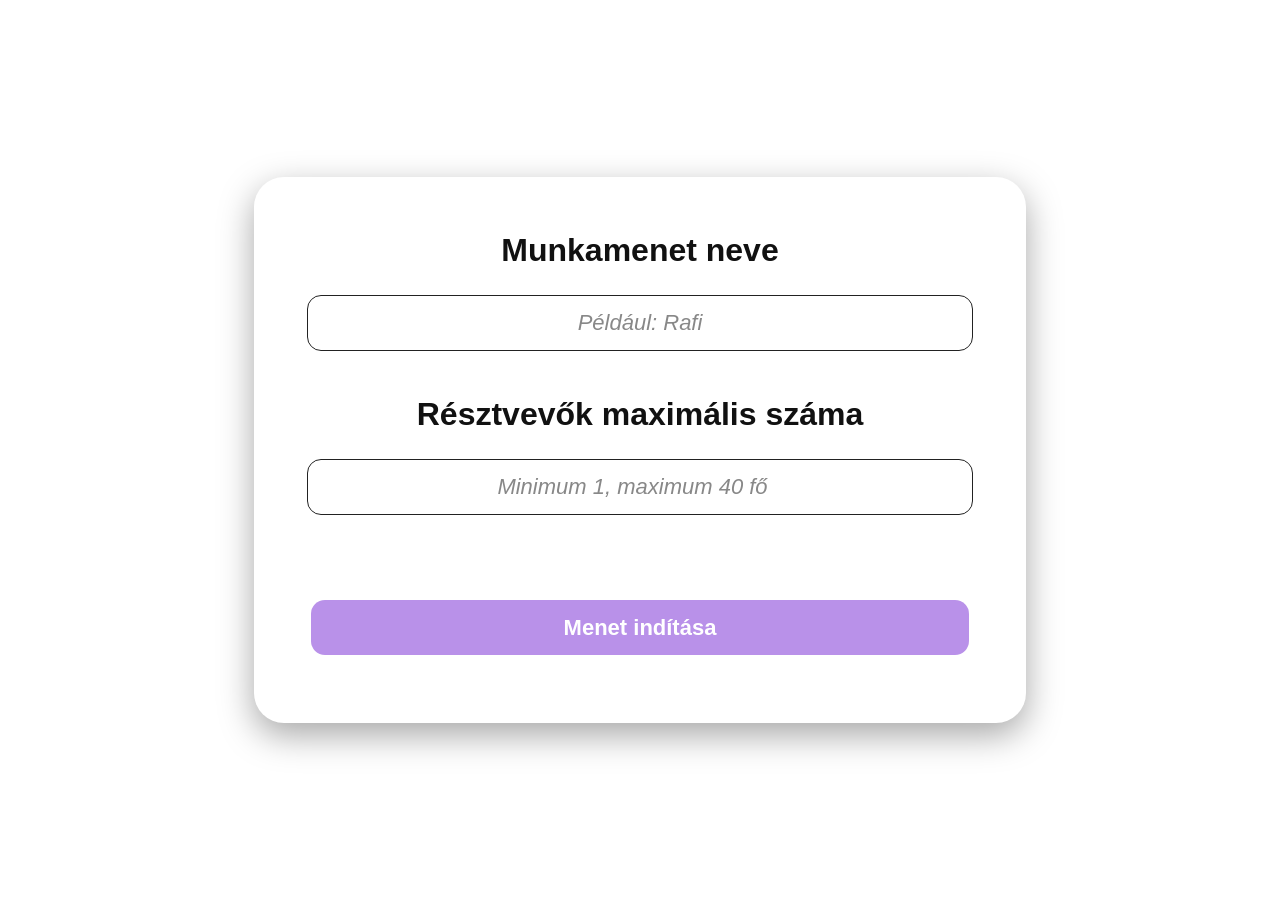
==== index.html @ e8003dd0 "Sprint 07: tanári kezdőképernyő UX/UI kialakítása" ====
<!DOCTYPE html>
<html lang="hu">
<head>
  <meta charset="UTF-8">
  <meta name="viewport" content="width=device-width, initial-scale=1.0">
  <title>Oktatási válaszgyűjtő</title>

  <link rel="stylesheet" href="./design.css">
</head>

<body>
  <main>

    <form id="session-form">

      <div class="field-group">
        <label for="session-name">
          Munkamenet neve
        </label>

        <input
          id="session-name"
          name="session-name"
          type="text"
          placeholder="Például: Rafi"
          required
        >
      </div>

      <div class="field-group">
        <label for="max-participants">
          Résztvevők maximális száma
        </label>

        <input
          id="max-participants"
          name="max-participants"
          type="number"
          min="1"
          max="40"
          step="1"
          placeholder="Minimum 1, maximum 40 fő"
          required
        >
      </div>

      <button id="submit-button" type="submit">
        Menet indítása
      </button>

    </form>

    <p id="status" role="status" aria-live="polite"></p>

    <!-- Sikeres munkamenet után megjelenő eredmény -->

    <section id="result" class="result" hidden>

      <h2>Munkamenet létrejött</h2>

      <p>
        <strong>Munkamenet neve:</strong>
        <strong id="result-name"></strong>
      </p>

      <p>
        <strong>Azonosító:</strong>
        <span id="result-id"></span>
      </p>

      <p>
        <strong>Maximális résztvevőszám:</strong>
        <span id="result-limit"></span> fő
      </p>

      <h3>Résztvevői hivatkozás</h3>

      <div class="link-container">
        <a
          id="form-link"
          href="#"
          target="_blank"
          rel="noopener noreferrer"
        >
          Form megnyitása
        </a>
      </div>

      <button
        type="button"
        id="copy-button"
        class="copy-button"
      >
        Hivatkozás másolása
      </button>

      <p id="copy-status" aria-live="polite"></p>

    </section>

  </main>

  <script>

    // ==========================================
    // 1. HTML ELEMEK
    // ==========================================

    const form = document.getElementById("session-form");

    const nameInput =
      document.getElementById("session-name");

    const limitInput =
      document.getElementById("max-participants");

    const status =
      document.getElementById("status");

    const submitButton =
      document.getElementById("submit-button");

    const resultSection =
      document.getElementById("result");

    const resultName =
      document.getElementById("result-name");

    const resultId =
      document.getElementById("result-id");

    const resultLimit =
      document.getElementById("result-limit");

    const formLink =
      document.getElementById("form-link");

    const copyButton =
      document.getElementById("copy-button");

    const copyStatus =
      document.getElementById("copy-status");


    // ==========================================
    // 2. POWER AUTOMATE KAPCSOLAT
    // ==========================================

    const FLOW_URL =
      "https://default003fcf5734804f89ac3a530d8d046c.be.environment.api.powerplatform.com:443/powerautomate/automations/direct/cu/31/workflows/4f070c0cbcef4f7c9cf60db3ca947fc5/triggers/manual/paths/invoke?api-version=1&sp=%2Ftriggers%2Fmanual%2Frun&sv=1.0&sig=H5y0K4xy46XtHGPM8gdGuGEFhuei-MVyaMBVpU_U4Zg";


    // ==========================================
    // 3. RÉSZTVEVŐI OLDAL URL-JE
    // ==========================================

    const FORM_URL =
      new URL("./form.html", window.location.href).href;

    let currentFormUrl = "";


    // ==========================================
    // 4. LÉTSZÁM ELLENŐRZÉSE
    // ==========================================

    function validateParticipantLimit() {

      const maxParticipants = limitInput.valueAsNumber;

      if (
        !Number.isInteger(maxParticipants) ||
        maxParticipants < 1 ||
        maxParticipants > 40
      ) {

        status.textContent =
          "A résztvevők száma 1 és 40 közötti egész szám lehet.";

        limitInput.focus();

        return null;
      }

      return maxParticipants;
    }


    // ==========================================
    // 5. MUNKAMENET LÉTREHOZÁSA
    // ==========================================

    form.addEventListener("submit", async (event) => {

      event.preventDefault();

      const sessionName = nameInput.value.trim();

      if (!sessionName) {

        status.textContent =
          "Kérlek, add meg a munkamenet nevét!";

        nameInput.focus();

        return;
      }


      // Létszám ellenőrzése

      const maxParticipants =
        validateParticipantLimit();

      if (maxParticipants === null) {
        return;
      }


      if (!FLOW_URL) {

        status.textContent =
          "A Power Automate adatkapcsolat még nincs beállítva.";

        return;
      }


      submitButton.disabled = true;

      resultSection.hidden = true;

      copyStatus.textContent = "";

      status.textContent =
        "Munkamenet létrehozása folyamatban...";


      try {

        const response = await fetch(FLOW_URL, {

          method: "POST",

          headers: {
            "Content-Type": "application/json"
          },

          body: JSON.stringify({

            sessionName: sessionName,

            maxParticipants: maxParticipants

          })

        });


        const result = await response.json();


        if (!response.ok) {

          throw new Error(
            `HTTP-hiba: ${response.status}`
          );

        }


        if (
          result.success !== true ||
          !result.sessionId
        ) {

          throw new Error(
            result.message ||
            "Nem érkezett vissza munkamenet-azonosító."
          );

        }


        // ======================================
        // 6. MUNKAMENET ADATAINAK MEGJELENÍTÉSE
        // ======================================

        resultName.textContent =
          result.sessionName || sessionName;

        resultId.textContent =
          result.sessionId;

        resultLimit.textContent =
          maxParticipants;


        // ======================================
        // 7. RÉSZTVEVŐI HIVATKOZÁS ELŐÁLLÍTÁSA
        // ======================================

        const url = new URL(FORM_URL);

        url.searchParams.set(
          "sessionId",
          result.sessionId
        );

        currentFormUrl = url.href;

        formLink.href = currentFormUrl;

        formLink.textContent = currentFormUrl;


        resultSection.hidden = false;

        status.textContent =
          "A munkamenet sikeresen létrejött!";


      } catch (error) {

        console.error(
          "Munkamenet létrehozási hiba:",
          error
        );

        status.textContent =
          "Nem sikerült befejezni a kérést. " +
          "Ellenőrizd a Power Automate futási előzményeit " +
          "és a böngésző konzolját.";

      } finally {

        submitButton.disabled = false;

      }

    });


    // ==========================================
    // 8. RÉSZTVEVŐI HIVATKOZÁS MÁSOLÁSA
    // ==========================================

    copyButton.addEventListener("click", async () => {

      if (!currentFormUrl) return;

      try {

        await navigator.clipboard.writeText(
          currentFormUrl
        );

        copyStatus.textContent =
          "A hivatkozás sikeresen másolva!";

      } catch (error) {

        copyStatus.textContent =
          "A másolás nem sikerült. " +
          "Jelöld ki és másold ki a hivatkozást.";

      }

    });

  </script>

</body>
</html>
---- design.css ----
/* ==========================================
   1. ALAPBEÁLLÍTÁSOK
========================================== */

* {
  box-sizing: border-box;
}

body {
  margin: 0;
  min-height: 100vh;
  min-height: 100svh;
  padding: 24px;

  display: flex;
  justify-content: center;
  align-items: center;

  font-family: Arial, sans-serif;
  color: #111;

  background-image: url("./background_main_screen.jpg");
  background-size: cover;
  background-position: center;
  background-repeat: no-repeat;
  background-attachment: fixed;
}


/* ==========================================
   2. KÖZPONTI FEHÉR PANEL
========================================== */

main {
  width: 100%;
  max-width: 772px;
  padding: 54px 53px 48px;

  background: #fff;
  border-radius: 30px;

  box-shadow: 0 12px 35px rgba(0, 0, 0, 0.35);
}


/* ==========================================
   3. ŰRLAP ÉS MEZŐK
========================================== */

form {
  display: grid;
  gap: 0;
}

.field-group {
  display: flex;
  flex-direction: column;
}

.field-group + .field-group {
  margin-top: 44px;
}

label {
  margin-bottom: 26px;

  text-align: center;
  font-size: 32px;
  line-height: 1.2;
  font-weight: 700;
}

input {
  width: 100%;
  height: 56px;
  padding: 10px 18px;

  border: 1px solid #222;
  border-radius: 14px;

  background: #fff;
  color: #222;

  font-family: inherit;
  font-size: 22px;
  text-align: center;
}

input::placeholder {
  color: #888;
  font-style: italic;
  opacity: 1;
}

input:focus {
  outline: 2px solid #b991e9;
  outline-offset: 3px;
}


/* ==========================================
   4. MENET INDÍTÁSA GOMB
========================================== */

#submit-button {
  width: calc(100% - 8px);
  min-height: 55px;
  margin: 85px auto 0;
  padding: 12px 20px;

  border: 0;
  border-radius: 14px;

  background: #b991e9;
  color: #fff;

  font-family: inherit;
  font-size: 22px;
  font-weight: 700;

  cursor: pointer;
  transition: background 0.2s, transform 0.2s;
}

#submit-button:hover:not(:disabled) {
  background: #a77cdd;
}

#submit-button:active:not(:disabled) {
  transform: scale(0.99);
}

button:disabled {
  opacity: 0.5;
  cursor: not-allowed;
}


/* ==========================================
   5. ÁLLAPOTÜZENET
========================================== */

#status {
  margin: 20px 0 0;
  line-height: 1.5;
  text-align: center;
}


/* ==========================================
   6. LÉTREHOZOTT MUNKAMENET ADATAI
========================================== */

.result {
  margin-top: 28px;
  padding: 24px;

  background: #f7f2fc;
  border-radius: 14px;
  border: 1px solid #e3d5f5;

  overflow-wrap: anywhere;
}

.result[hidden] {
  display: none;
}

.result h2 {
  margin-top: 0;
  text-align: center;
}

.link-container {
  margin-top: 16px;
  overflow-wrap: anywhere;
  padding: 12px;

  background: white;
  border: 1px solid #ddd;
  border-radius: 8px;
}

.link-container a {
  color: #7850a9;
}

.copy-button {
  width: 100%;
  margin-top: 12px;
  padding: 13px 18px;

  border: 0;
  border-radius: 10px;

  background: #8f68c1;
  color: white;
  font-size: 16px;
  cursor: pointer;
}

#copy-status {
  line-height: 1.5;
}


/* ==========================================
   7. MOBIL MEGJELENÉS
========================================== */

@media (max-width: 700px) {

  body {
    padding: 18px;
    background-attachment: scroll;
  }

  main {
    padding: 38px 26px;
    border-radius: 22px;
  }

  label {
    font-size: 24px;
    margin-bottom: 18px;
  }

  input {
    height: 54px;
    font-size: 18px;
  }

  .field-group + .field-group {
    margin-top: 34px;
  }

  #submit-button {
    margin-top: 55px;
    font-size: 19px;
  }
}


/* ==========================================
   8. KISEBB MOBIL KÉPERNYŐK
========================================== */

@media (max-width: 400px) {

  main {
    padding: 30px 20px;
  }

  label {
    font-size: 21px;
  }

  #submit-button {
    margin-top: 42px;
  }
}
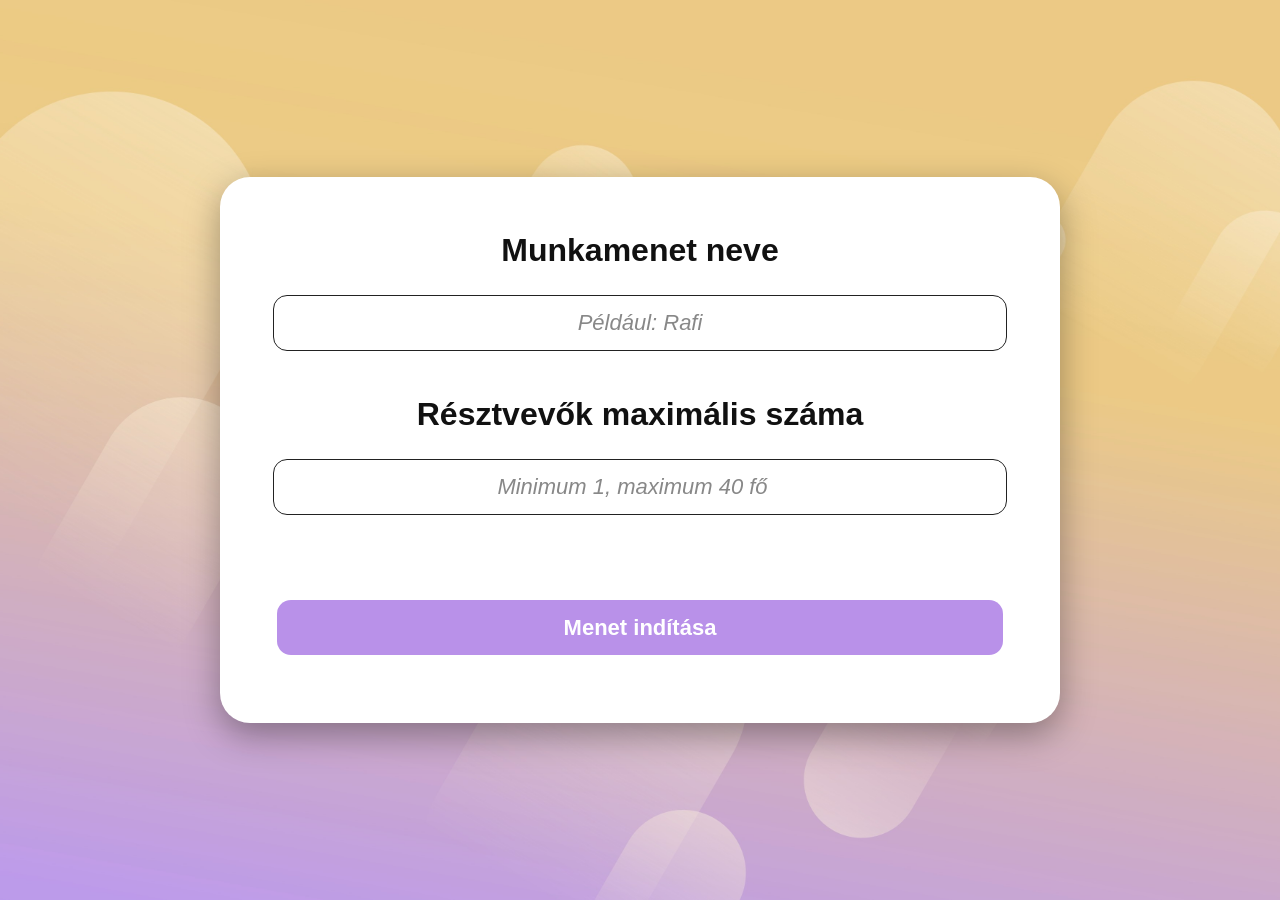
==== commit f6631dd2: "feat: oktatoi munkamenet-kepernyo kialakitasa" ====
--- a/index.html
+++ b/index.html
@@ -5,12 +5,13 @@
   <meta charset="UTF-8">
   <meta name="viewport" content="width=device-width, initial-scale=1.0">
   <title>Oktatási válaszgyűjtő</title>
-
   <link rel="stylesheet" href="./design.css">
 </head>
 
 <body>
   <main>
+
+    <!-- MUNKAMENET LÉTREHOZÁSA -->
 
     <form id="session-form">
 
@@ -51,63 +52,88 @@
 
     </form>
 
+
+    <!-- ÁLLAPOTÜZENET -->
+
     <p id="status" role="status" aria-live="polite"></p>
 
-    <!-- Sikeres munkamenet után megjelenő eredmény -->
+
+    <!-- SIKERES MUNKAMENET UTÁNI KÉPERNYŐ -->
 
     <section id="result" class="result" hidden>
 
-      <h2>Munkamenet létrejött</h2>
-
-      <p>
-        <strong>Munkamenet neve:</strong>
-        <strong id="result-name"></strong>
-      </p>
-
-      <p>
-        <strong>Azonosító:</strong>
-        <span id="result-id"></span>
-      </p>
-
-      <p>
-        <strong>Maximális résztvevőszám:</strong>
-        <span id="result-limit"></span> fő
-      </p>
-
-      <h3>Résztvevői hivatkozás</h3>
-
-      <div class="link-container">
-        <a
-          id="form-link"
-          href="#"
-          target="_blank"
-          rel="noopener noreferrer"
-        >
-          Form megnyitása
-        </a>
+      <h2>Olvassátok be az alábbi QR kódot!</h2>
+
+      <div class="session-dashboard">
+
+        <!-- QR-KÓD HELYE -->
+
+        <div class="qr-placeholder">
+          <span>QR-kód helye</span>
+        </div>
+
+
+        <!-- MUNKAMENET ADATAI -->
+
+        <div class="session-info">
+
+          <h3 id="result-name"></h3>
+
+          <!-- RÉSZTVEVŐI LÉTSZÁM -->
+
+          <div class="participant-stats">
+
+            <div class="stat-box">
+              <strong id="joined-count">0</strong>
+              <span>csatlakozott résztvevő</span>
+            </div>
+
+            <div class="stat-box">
+              <strong id="remaining-count">0</strong>
+              <span>hátralévő hely</span>
+            </div>
+
+          </div>
+
+
+          <!-- MUNKATERÜLET GOMB -->
+
+          <button
+            type="button"
+            id="workspace-button"
+            class="workspace-button"
+          >
+            Belépés a munkaterületre
+          </button>
+
+
+          <!-- RÉSZTVEVŐI OLDAL MEGNYITÁSA -->
+
+          <button
+            type="button"
+            id="form-open-button"
+            class="form-open-button"
+          >
+            Résztvevői oldal megnyitása
+          </button>
+
+        </div>
+
       </div>
 
-      <button
-        type="button"
-        id="copy-button"
-        class="copy-button"
-      >
-        Hivatkozás másolása
-      </button>
-
-      <p id="copy-status" aria-live="polite"></p>
-
     </section>
 
   </main>
 
+
   <script>
 
     // ==========================================
     // 1. HTML ELEMEK
     // ==========================================
 
-    const form = document.getElementById("session-form");
+    const form =
+      document.getElementById("session-form");
 
     const nameInput =
       document.getElementById("session-name");
@@ -127,20 +153,17 @@
     const resultName =
       document.getElementById("result-name");
 
-    const resultId =
-      document.getElementById("result-id");
-
-    const resultLimit =
-      document.getElementById("result-limit");
-
-    const formLink =
-      document.getElementById("form-link");
-
-    const copyButton =
-      document.getElementById("copy-button");
-
-    const copyStatus =
-      document.getElementById("copy-status");
+    const joinedCount =
+      document.getElementById("joined-count");
+
+    const remainingCount =
+      document.getElementById("remaining-count");
+
+    const workspaceButton =
+      document.getElementById("workspace-button");
+
+    const formOpenButton =
+      document.getElementById("form-open-button");
 
 
     // ==========================================
@@ -231,7 +254,7 @@
 
       resultSection.hidden = true;
 
-      copyStatus.textContent = "";
+      currentFormUrl = "";
 
       status.textContent =
         "Munkamenet létrehozása folyamatban...";
@@ -290,10 +313,12 @@
         resultName.textContent =
           result.sessionName || sessionName;
 
-        resultId.textContent =
-          result.sessionId;
-
-        resultLimit.textContent =
+
+        // Kezdeti létszámadatok
+
+        joinedCount.textContent = "0";
+
+        remainingCount.textContent =
           maxParticipants;
 
 
@@ -310,16 +335,15 @@
 
         currentFormUrl = url.href;
 
-        formLink.href = currentFormUrl;
-
-        formLink.textContent = currentFormUrl;
-
+
+        // ======================================
+        // 8. EREDMÉNYKÉPERNYŐ MEGJELENÍTÉSE
+        // ======================================
 
         resultSection.hidden = false;
 
         status.textContent =
           "A munkamenet sikeresen létrejött!";
-
 
       } catch (error) {
 
@@ -343,29 +367,32 @@
 
 
     // ==========================================
-    // 8. RÉSZTVEVŐI HIVATKOZÁS MÁSOLÁSA
-    // ==========================================
-
-    copyButton.addEventListener("click", async () => {
-
-      if (!currentFormUrl) return;
-
-      try {
-
-        await navigator.clipboard.writeText(
-          currentFormUrl
-        );
-
-        copyStatus.textContent =
-          "A hivatkozás sikeresen másolva!";
-
-      } catch (error) {
-
-        copyStatus.textContent =
-          "A másolás nem sikerült. " +
-          "Jelöld ki és másold ki a hivatkozást.";
-
-      }
+    // 9. RÉSZTVEVŐI OLDAL MEGNYITÁSA
+    // ==========================================
+
+    formOpenButton.addEventListener("click", () => {
+
+      if (!currentFormUrl) {
+        return;
+      }
+
+      window.open(
+        currentFormUrl,
+        "_blank",
+        "noopener,noreferrer"
+      );
+
+    });
+
+
+    // ==========================================
+    // 10. MUNKATERÜLET MEGNYITÁSA
+    // ==========================================
+
+    workspaceButton.addEventListener("click", () => {
+
+      status.textContent =
+        "A munkaterület megnyitása a következő fejlesztési lépésben lesz elérhető.";
 
     });
 
--- a/design.css
+++ b/design.css
@@ -29,12 +29,12 @@
 
 
 /* ==========================================
-   2. KÖZPONTI FEHÉR PANEL
+   2. KÖZPONTI PANEL
 ========================================== */
 
 main {
   width: 100%;
-  max-width: 772px;
+  max-width: 840px;
   padding: 54px 53px 48px;
 
   background: #fff;
@@ -45,7 +45,7 @@
 
 
 /* ==========================================
-   3. ŰRLAP ÉS MEZŐK
+   3. MUNKAMENET LÉTREHOZÓ ŰRLAP
 ========================================== */
 
 form {
@@ -149,16 +149,28 @@
 
 
 /* ==========================================
-   6. LÉTREHOZOTT MUNKAMENET ADATAI
-========================================== */
+   6. EREDMÉNYKÉPERNYŐ
+========================================== */
+
+/* Az eredeti űrlap eltüntetése,
+   amikor a munkamenet már létrejött */
+
+main:has(#result:not([hidden])) #session-form {
+  display: none;
+}
+
+main:has(#result:not([hidden])) #status {
+  display: none;
+}
 
 .result {
-  margin-top: 28px;
-  padding: 24px;
-
-  background: #f7f2fc;
-  border-radius: 14px;
-  border: 1px solid #e3d5f5;
+  width: 100%;
+  margin: 0;
+  padding: 0;
+
+  background: #fff;
+  border: none;
+  border-radius: 0;
 
   overflow-wrap: anywhere;
 }
@@ -167,46 +179,187 @@
   display: none;
 }
 
+
+/* ==========================================
+   7. EREDMÉNYKÉPERNYŐ CÍME
+========================================== */
+
 .result h2 {
-  margin-top: 0;
+  margin: 14px 0 82px;
+
   text-align: center;
-}
-
-.link-container {
-  margin-top: 16px;
+  font-size: 34px;
+  line-height: 1.2;
+  font-weight: 700;
+}
+
+
+/* ==========================================
+   8. QR-KÓD ÉS MUNKAMENET ADATAI
+========================================== */
+
+.session-dashboard {
+  display: grid;
+  grid-template-columns: 266px minmax(0, 1fr);
+  align-items: center;
+  gap: 17px;
+}
+
+
+/* QR-kód helye */
+
+.qr-placeholder {
+  width: 266px;
+  height: 263px;
+
+  display: flex;
+  justify-content: center;
+  align-items: center;
+
+  border: 1px solid #222;
+  border-radius: 24px;
+
+  background: #fff;
+}
+
+.qr-placeholder span {
+  color: #999;
+  font-size: 14px;
+  font-style: italic;
+}
+
+
+/* Jobb oldali információs terület */
+
+.session-info {
+  min-width: 0;
+  display: flex;
+  flex-direction: column;
+}
+
+
+/* Munkamenet neve */
+
+.session-info h3 {
+  margin: 0 0 10px;
+  padding-left: 10px;
+
+  font-size: 23px;
+  line-height: 1.25;
+  font-weight: 700;
+
   overflow-wrap: anywhere;
-  padding: 12px;
-
-  background: white;
-  border: 1px solid #ddd;
-  border-radius: 8px;
-}
-
-.link-container a {
+}
+
+
+/* ==========================================
+   9. RÉSZTVEVŐI LÉTSZÁM
+========================================== */
+
+.participant-stats {
+  width: 100%;
+  min-height: 85px;
+
+  display: grid;
+  grid-template-columns: 1fr 1fr;
+
+  border: 1px solid #222;
+  border-radius: 15px;
+  overflow: hidden;
+}
+
+.stat-box {
+  min-width: 0;
+  padding: 16px 10px 12px;
+
+  display: flex;
+  flex-direction: column;
+  justify-content: center;
+}
+
+.stat-box + .stat-box {
+  border-left: 1px solid #222;
+}
+
+.stat-box strong {
+  font-size: 23px;
+  line-height: 1.1;
+  font-weight: 700;
+}
+
+.stat-box span {
+  margin-top: 2px;
+
+  font-size: 15px;
+  line-height: 1.2;
+  font-style: italic;
+}
+
+
+/* ==========================================
+   10. MUNKATERÜLET GOMB
+========================================== */
+
+.workspace-button {
+  width: 100%;
+  min-height: 55px;
+  margin-top: 57px;
+  padding: 12px 16px;
+
+  border: none;
+  border-radius: 14px;
+
+  background: #b991e9;
+  color: #fff;
+
+  font-family: inherit;
+  font-size: 21px;
+  font-weight: 700;
+
+  cursor: pointer;
+  transition: background 0.2s, transform 0.2s;
+}
+
+.workspace-button:hover {
+  background: #a77cdd;
+}
+
+.workspace-button:active {
+  transform: scale(0.99);
+}
+
+
+/* ==========================================
+   11. RÉSZTVEVŐI OLDAL GOMB
+========================================== */
+
+.form-open-button {
+  width: 100%;
+  min-height: 48px;
+  margin-top: 12px;
+  padding: 10px 16px;
+
+  border: 1px solid #b991e9;
+  border-radius: 12px;
+
+  background: #fff;
   color: #7850a9;
-}
-
-.copy-button {
-  width: 100%;
-  margin-top: 12px;
-  padding: 13px 18px;
-
-  border: 0;
-  border-radius: 10px;
-
-  background: #8f68c1;
-  color: white;
-  font-size: 16px;
+
+  font-family: inherit;
+  font-size: 17px;
+  font-weight: 700;
+
   cursor: pointer;
-}
-
-#copy-status {
-  line-height: 1.5;
-}
-
-
-/* ==========================================
-   7. MOBIL MEGJELENÉS
+  transition: background 0.2s, color 0.2s;
+}
+
+.form-open-button:hover {
+  background: #f7f2fc;
+}
+
+
+/* ==========================================
+   12. MOBIL MEGJELENÉS
 ========================================== */
 
 @media (max-width: 700px) {
@@ -239,11 +392,42 @@
     margin-top: 55px;
     font-size: 19px;
   }
-}
-
-
-/* ==========================================
-   8. KISEBB MOBIL KÉPERNYŐK
+
+  .result h2 {
+    margin: 0 0 35px;
+    font-size: 25px;
+  }
+
+  .session-dashboard {
+    grid-template-columns: 1fr;
+    gap: 25px;
+  }
+
+  .qr-placeholder {
+    width: min(100%, 266px);
+    height: 230px;
+    margin: 0 auto;
+  }
+
+  .session-info h3 {
+    padding-left: 0;
+    font-size: 21px;
+    text-align: center;
+  }
+
+  .workspace-button {
+    margin-top: 30px;
+    font-size: 18px;
+  }
+
+  .form-open-button {
+    font-size: 16px;
+  }
+}
+
+
+/* ==========================================
+   13. KISEBB MOBIL KÉPERNYŐK
 ========================================== */
 
 @media (max-width: 400px) {
@@ -259,4 +443,24 @@
   #submit-button {
     margin-top: 42px;
   }
-}
+
+  .result h2 {
+    font-size: 22px;
+  }
+
+  .participant-stats {
+    min-height: 76px;
+  }
+
+  .stat-box {
+    padding: 12px 7px;
+  }
+
+  .stat-box strong {
+    font-size: 20px;
+  }
+
+  .stat-box span {
+    font-size: 12px;
+  }
+}
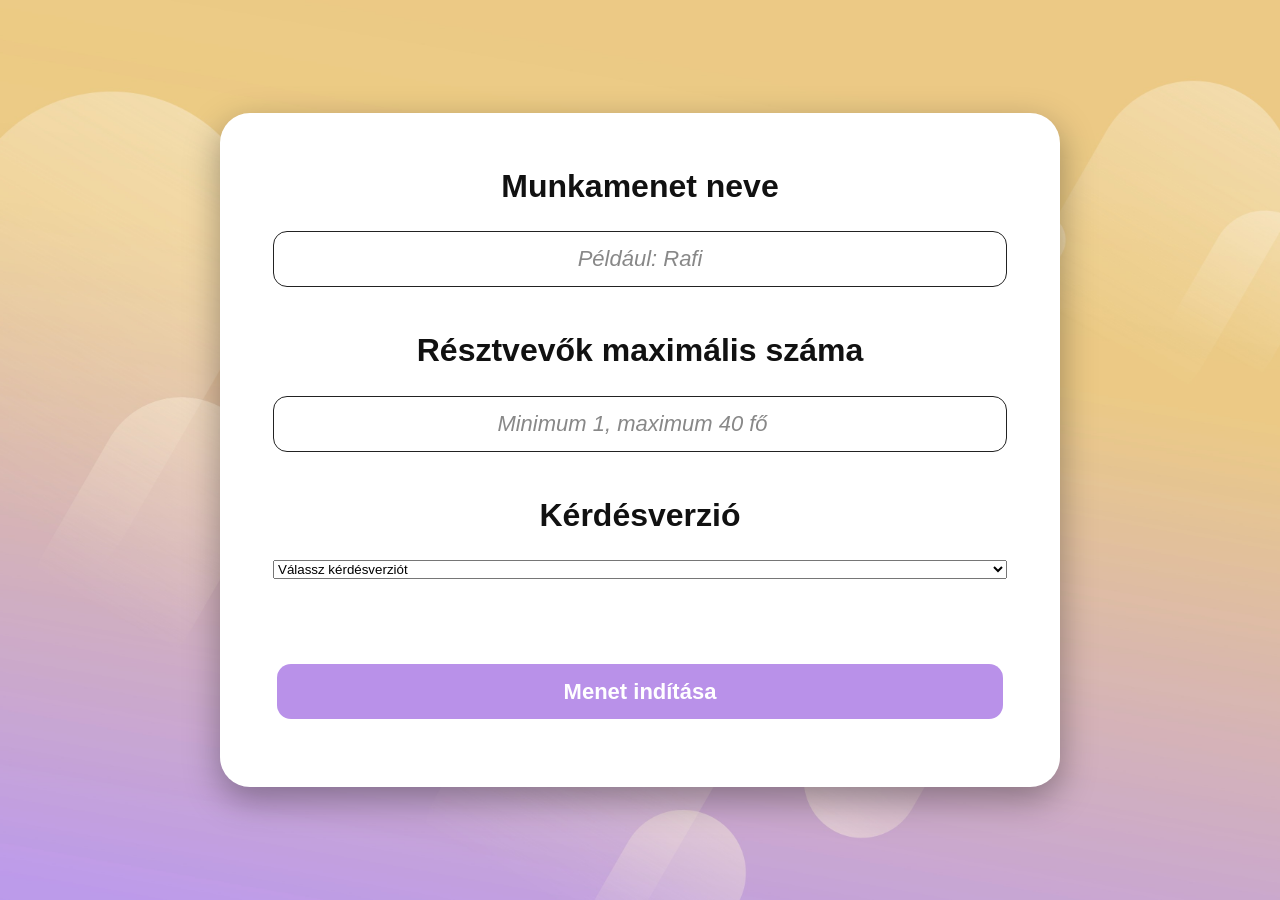
==== commit 9cdb63dd: "feat: munkamenet letszam automatikus frissitese" ====
--- a/index.html
+++ b/index.html
@@ -46,6 +46,22 @@
         >
       </div>
 
+      <div class="field-group">
+        <label for="question-set">
+          Kérdésverzió
+        </label>
+
+        <select
+          id="question-set"
+          name="question-set"
+          required
+        >
+          <option value="">Válassz kérdésverziót</option>
+          <option value="A">A verzió – Élet és értékek</option>
+          <option value="B">B verzió – Munka és motiváció</option>
+        </select>
+      </div>
+
       <button id="submit-button" type="submit">
         Menet indítása
       </button>
@@ -141,6 +157,9 @@
     const limitInput =
       document.getElementById("max-participants");
 
+    const questionSetInput =
+      document.getElementById("question-set");
+
     const status =
       document.getElementById("status");
 
@@ -171,17 +190,10 @@
     // ==========================================
 
     const FLOW_URL =
-      "https://default003fcf5734804f89ac3a530d8d046c.be.environment.api.powerplatform.com:443/powerautomate/automations/direct/cu/31/workflows/4f070c0cbcef4f7c9cf60db3ca947fc5/triggers/manual/paths/invoke?api-version=1&sp=%2Ftriggers%2Fmanual%2Frun&sv=1.0&sig=H5y0K4xy46XtHGPM8gdGuGEFhuei-MVyaMBVpU_U4Zg";
-
-
-    // ==========================================
-    // 3. RÉSZTVEVŐI OLDAL URL-JE
-    // ==========================================
-
-    const FORM_URL =
-      new URL("./form.html", window.location.href).href;
-
-    let currentFormUrl = "";
+      "IDE_MASOLD_BE_AZ_UJ_MUNKAMENET_FLOW_URL";
+
+    const STATUS_FLOW_URL =
+    "IDE_MASOLD_BE_AZ_UJ_STATUS_FLOW_URL";
 
 
     // ==========================================
@@ -209,7 +221,53 @@
       return maxParticipants;
     }
 
-
+// ==========================================
+// 4/A. MUNKAMENET ÁLLAPOTÁNAK LEKÉRDEZÉSE
+// ==========================================
+
+let statusPollingInterval = null;
+
+async function updateSessionStatus(sessionId) {
+
+  try {
+
+    const response = await fetch(STATUS_FLOW_URL, {
+
+      method: "POST",
+
+      headers: {
+        "Content-Type": "application/json"
+      },
+
+      body: JSON.stringify({
+        sessionId: sessionId
+      })
+
+    });
+
+    if (!response.ok) {
+      throw new Error(`HTTP-hiba: ${response.status}`);
+    }
+
+    const data = await response.json();
+
+    joinedCount.textContent = data.joinedParticipants;
+    remainingCount.textContent = data.remainingPlaces;
+
+    if (data.isFull === true) {
+
+      clearInterval(statusPollingInterval);
+      status.textContent = "A munkamenet megtelt!";
+
+    }
+
+  } catch (error) {
+
+    console.error("Állapotlekérdezési hiba:", error);
+
+  }
+
+}
     // ==========================================
     // 5. MUNKAMENET LÉTREHOZÁSA
     // ==========================================
@@ -219,6 +277,7 @@
       event.preventDefault();
 
       const sessionName = nameInput.value.trim();
+      const questionSet = questionSetInput.value;
 
       if (!sessionName) {
 
@@ -230,6 +289,13 @@
         return;
       }
 
+
+      if (questionSet !== "A" && questionSet !== "B") {
+        status.textContent =
+          "Kérlek, válaszd ki az A vagy B kérdésverziót!";
+        questionSetInput.focus();
+        return;
+      }
 
       // Létszám ellenőrzése
 
@@ -274,7 +340,9 @@
 
             sessionName: sessionName,
 
-            maxParticipants: maxParticipants
+            maxParticipants: maxParticipants,
+
+            questionSet: questionSet
 
           })
 
@@ -333,7 +401,30 @@
           result.sessionId
         );
 
+        url.searchParams.set(
+          "questionSet",
+          questionSet
+        );
+
         currentFormUrl = url.href;
+
+        // A kiválasztott verzió a létrejött munkamenethez kötődik.
+        questionSetInput.disabled = true;
+        // Korábbi lekérdezés leállítása
+if (statusPollingInterval) {
+  clearInterval(statusPollingInterval);
+}
+
+// Az aktuális munkamenet azonosítója
+const currentSessionId = result.sessionId;
+
+// Az első lekérdezés azonnal elindul
+updateSessionStatus(currentSessionId);
+
+// Automatikus frissítés 3 másodpercenként
+statusPollingInterval = setInterval(() => {
+  updateSessionStatus(currentSessionId);
+}, 3000);
 
 
         // ======================================
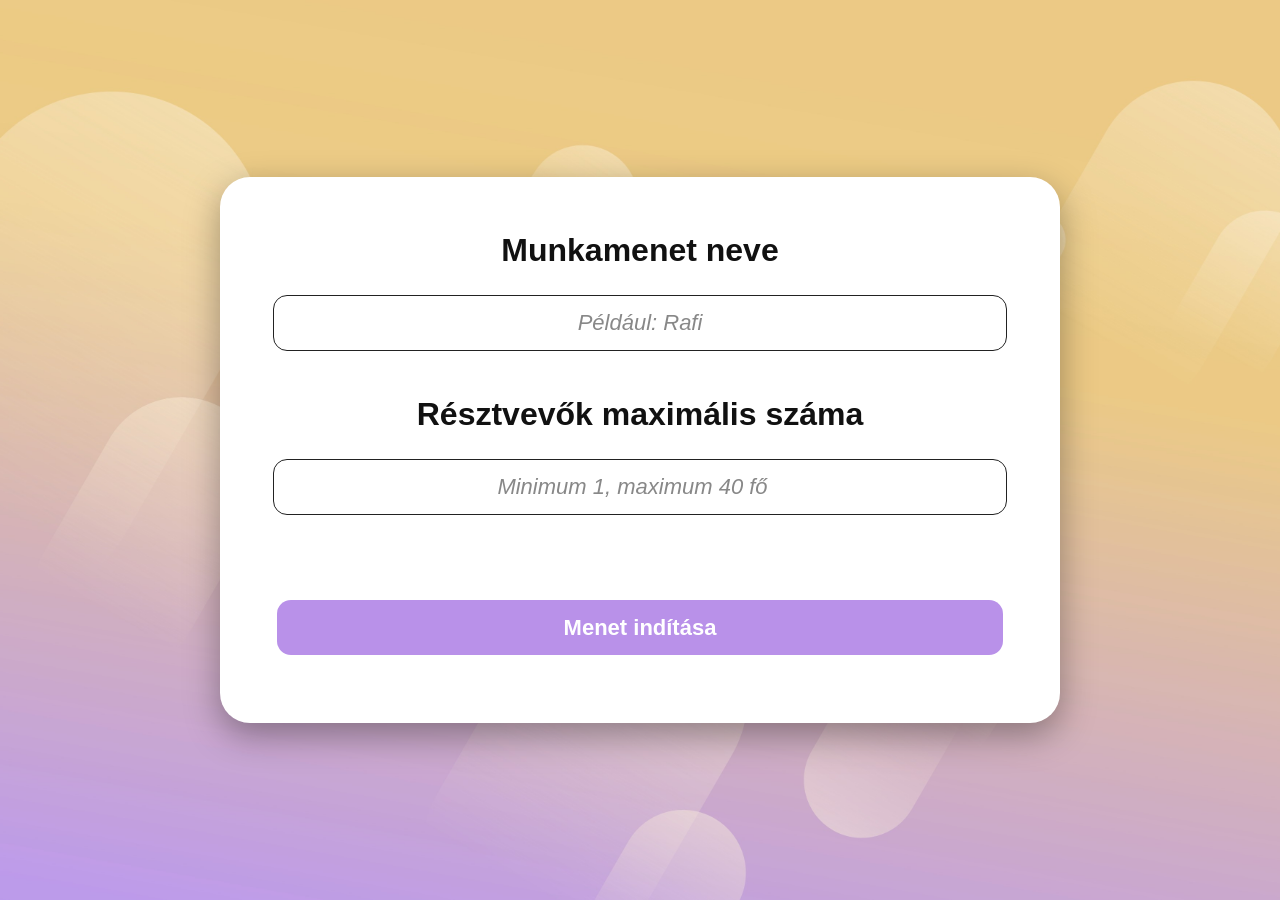
==== commit d64d4c95: "Fix session creation and A/B question set" ====
--- a/index.html
+++ b/index.html
@@ -46,22 +46,6 @@
         >
       </div>
 
-      <div class="field-group">
-        <label for="question-set">
-          Kérdésverzió
-        </label>
-
-        <select
-          id="question-set"
-          name="question-set"
-          required
-        >
-          <option value="">Válassz kérdésverziót</option>
-          <option value="A">A verzió – Élet és értékek</option>
-          <option value="B">B verzió – Munka és motiváció</option>
-        </select>
-      </div>
-
       <button id="submit-button" type="submit">
         Menet indítása
       </button>
@@ -157,9 +141,6 @@
     const limitInput =
       document.getElementById("max-participants");
 
-    const questionSetInput =
-      document.getElementById("question-set");
-
     const status =
       document.getElementById("status");
 
@@ -190,10 +171,19 @@
     // ==========================================
 
     const FLOW_URL =
-      "IDE_MASOLD_BE_AZ_UJ_MUNKAMENET_FLOW_URL";
+      "https://default003fcf5734804f89ac3a530d8d046c.be.environment.api.powerplatform.com:443/powerautomate/automations/direct/cu/31/workflows/4f070c0cbcef4f7c9cf60db3ca947fc5/triggers/manual/paths/invoke?api-version=1&sp=%2Ftriggers%2Fmanual%2Frun&sv=1.0&sig=H5y0K4xy46XtHGPM8gdGuGEFhuei-MVyaMBVpU_U4Zg";
 
     const STATUS_FLOW_URL =
-    "IDE_MASOLD_BE_AZ_UJ_STATUS_FLOW_URL";
+    "https://default003fcf5734804f89ac3a530d8d046c.be.environment.api.powerplatform.com:443/powerautomate/automations/direct/cu/13/workflows/e853d1d6cd8c44298c198e1afae05b33/triggers/manual/paths/invoke?api-version=1&sp=%2Ftriggers%2Fmanual%2Frun&sv=1.0&sig=TCmI2fbgXyvdqblGzbHNCZhtOicx7rCqa5O20dLYnaQ"
+    
+    // ==========================================
+    // 3. RÉSZTVEVŐI OLDAL URL-JE
+    // ==========================================
+
+    const FORM_URL =
+      new URL("./form.html", window.location.href).href;
+
+    let currentFormUrl = "";
 
 
     // ==========================================
@@ -277,7 +267,6 @@
       event.preventDefault();
 
       const sessionName = nameInput.value.trim();
-      const questionSet = questionSetInput.value;
 
       if (!sessionName) {
 
@@ -289,13 +278,6 @@
         return;
       }
 
-
-      if (questionSet !== "A" && questionSet !== "B") {
-        status.textContent =
-          "Kérlek, válaszd ki az A vagy B kérdésverziót!";
-        questionSetInput.focus();
-        return;
-      }
 
       // Létszám ellenőrzése
 
@@ -340,9 +322,7 @@
 
             sessionName: sessionName,
 
-            maxParticipants: maxParticipants,
-
-            questionSet: questionSet
+            maxParticipants: maxParticipants
 
           })
 
@@ -401,15 +381,7 @@
           result.sessionId
         );
 
-        url.searchParams.set(
-          "questionSet",
-          questionSet
-        );
-
         currentFormUrl = url.href;
-
-        // A kiválasztott verzió a létrejött munkamenethez kötődik.
-        questionSetInput.disabled = true;
         // Korábbi lekérdezés leállítása
 if (statusPollingInterval) {
   clearInterval(statusPollingInterval);
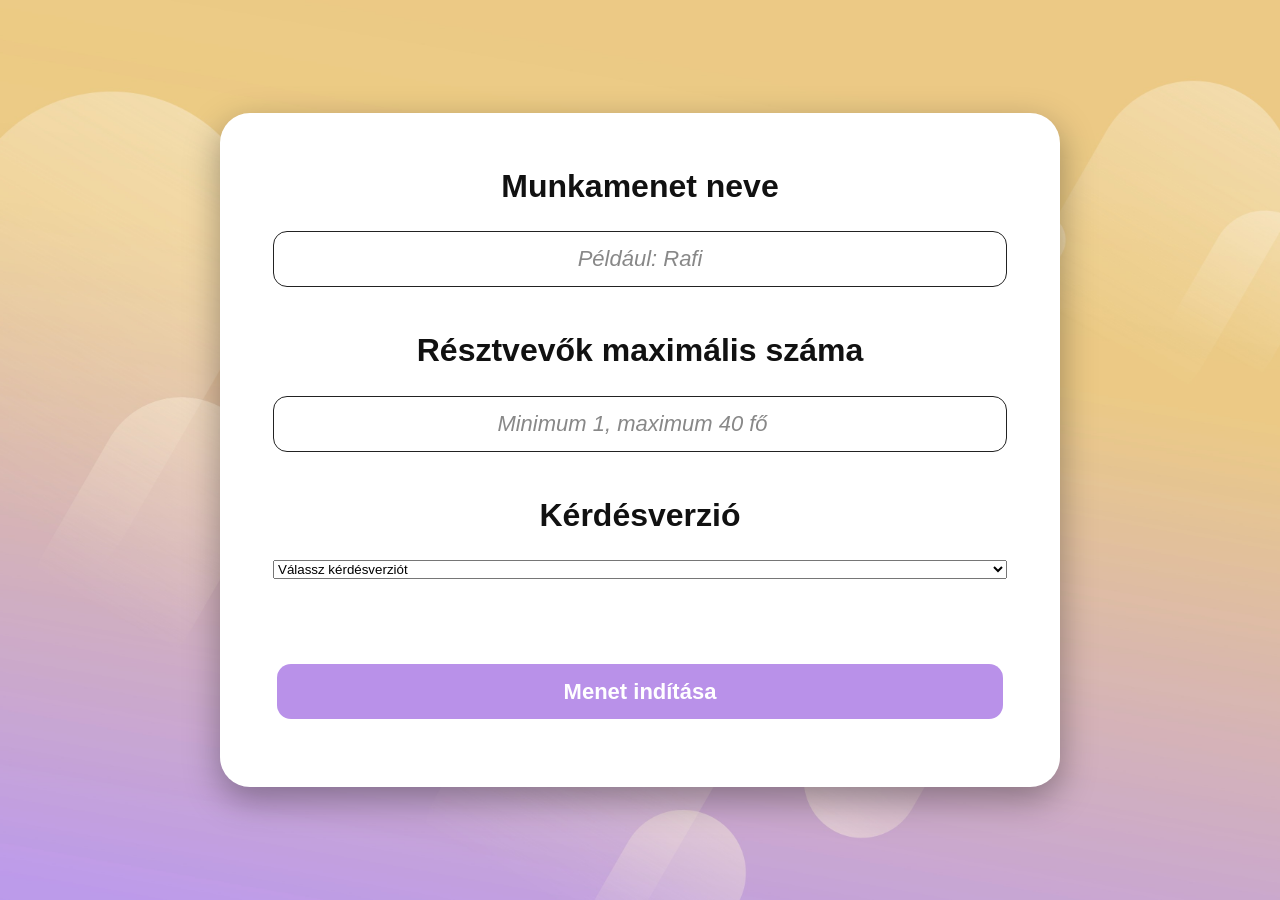
==== commit 065781e2: "Restore Power Automate endpoints" ====
--- a/index.html
+++ b/index.html
@@ -46,6 +46,22 @@
         >
       </div>
 
+      <div class="field-group">
+        <label for="question-set">
+          Kérdésverzió
+        </label>
+
+        <select
+          id="question-set"
+          name="question-set"
+          required
+        >
+          <option value="">Válassz kérdésverziót</option>
+          <option value="A">A verzió – Élet és értékek</option>
+          <option value="B">B verzió – Munka és motiváció</option>
+        </select>
+      </div>
+
       <button id="submit-button" type="submit">
         Menet indítása
       </button>
@@ -141,6 +157,9 @@
     const limitInput =
       document.getElementById("max-participants");
 
+    const questionSetInput =
+      document.getElementById("question-set");
+
     const status =
       document.getElementById("status");
 
@@ -171,19 +190,10 @@
     // ==========================================
 
     const FLOW_URL =
-      "https://default003fcf5734804f89ac3a530d8d046c.be.environment.api.powerplatform.com:443/powerautomate/automations/direct/cu/31/workflows/4f070c0cbcef4f7c9cf60db3ca947fc5/triggers/manual/paths/invoke?api-version=1&sp=%2Ftriggers%2Fmanual%2Frun&sv=1.0&sig=H5y0K4xy46XtHGPM8gdGuGEFhuei-MVyaMBVpU_U4Zg";
+      "IDE_MASOLD_BE_AZ_UJ_MUNKAMENET_FLOW_URL";
 
     const STATUS_FLOW_URL =
-    "https://default003fcf5734804f89ac3a530d8d046c.be.environment.api.powerplatform.com:443/powerautomate/automations/direct/cu/13/workflows/e853d1d6cd8c44298c198e1afae05b33/triggers/manual/paths/invoke?api-version=1&sp=%2Ftriggers%2Fmanual%2Frun&sv=1.0&sig=TCmI2fbgXyvdqblGzbHNCZhtOicx7rCqa5O20dLYnaQ"
-    
-    // ==========================================
-    // 3. RÉSZTVEVŐI OLDAL URL-JE
-    // ==========================================
-
-    const FORM_URL =
-      new URL("./form.html", window.location.href).href;
-
-    let currentFormUrl = "";
+    "IDE_MASOLD_BE_AZ_UJ_STATUS_FLOW_URL";
 
 
     // ==========================================
@@ -267,6 +277,7 @@
       event.preventDefault();
 
       const sessionName = nameInput.value.trim();
+      const questionSet = questionSetInput.value;
 
       if (!sessionName) {
 
@@ -278,6 +289,13 @@
         return;
       }
 
+
+      if (questionSet !== "A" && questionSet !== "B") {
+        status.textContent =
+          "Kérlek, válaszd ki az A vagy B kérdésverziót!";
+        questionSetInput.focus();
+        return;
+      }
 
       // Létszám ellenőrzése
 
@@ -322,7 +340,9 @@
 
             sessionName: sessionName,
 
-            maxParticipants: maxParticipants
+            maxParticipants: maxParticipants,
+
+            questionSet: questionSet
 
           })
 
@@ -381,7 +401,15 @@
           result.sessionId
         );
 
+        url.searchParams.set(
+          "questionSet",
+          questionSet
+        );
+
         currentFormUrl = url.href;
+
+        // A kiválasztott verzió a létrejött munkamenethez kötődik.
+        questionSetInput.disabled = true;
         // Korábbi lekérdezés leállítása
 if (statusPollingInterval) {
   clearInterval(statusPollingInterval);
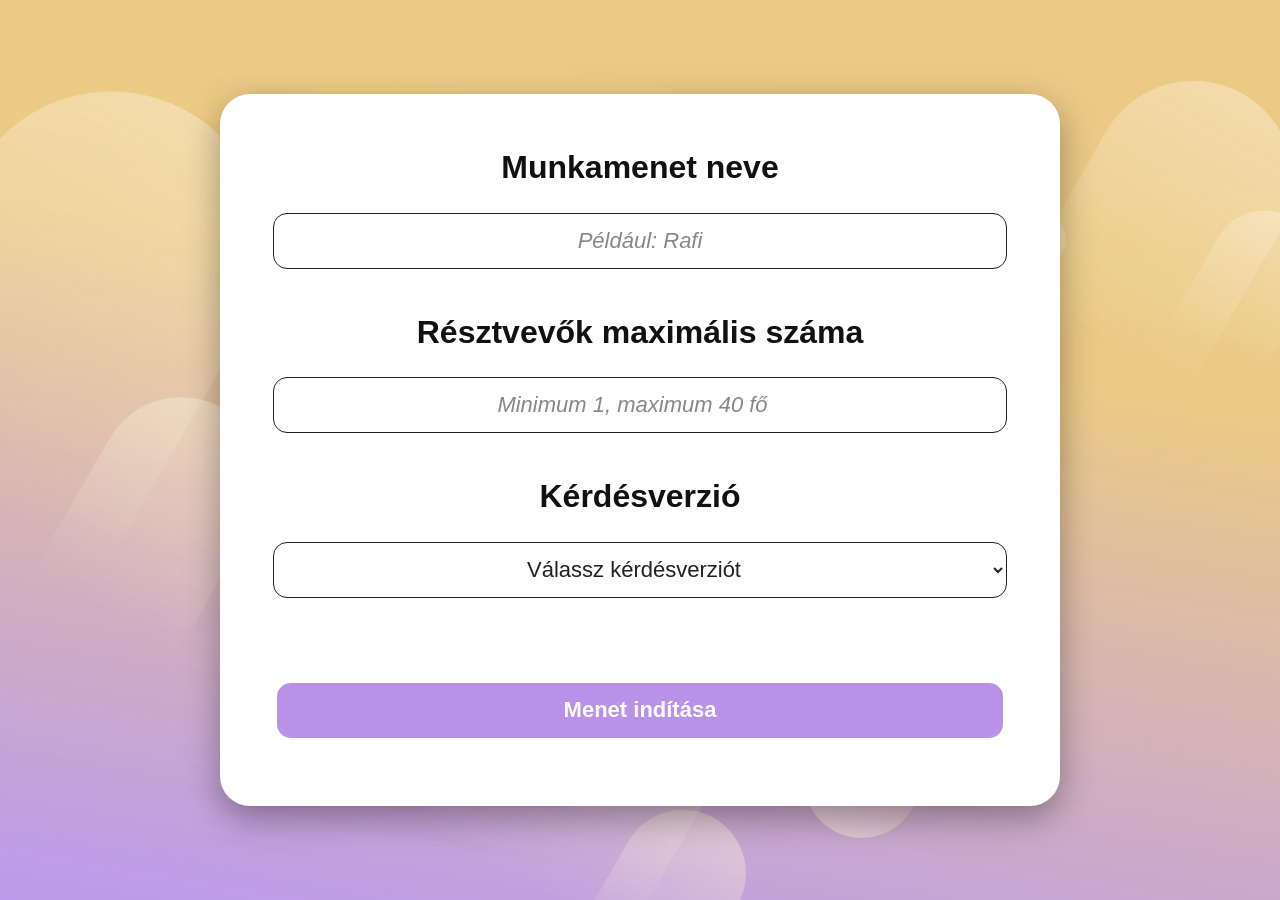
==== commit 7f554f80: "A B kerdesek" ====
--- a/index.html
+++ b/index.html
@@ -190,12 +190,15 @@
     // ==========================================
 
     const FLOW_URL =
-      "IDE_MASOLD_BE_AZ_UJ_MUNKAMENET_FLOW_URL";
+      "https://default003fcf5734804f89ac3a530d8d046c.be.environment.api.powerplatform.com:443/powerautomate/automations/direct/cu/31/workflows/4f070c0cbcef4f7c9cf60db3ca947fc5/triggers/manual/paths/invoke?api-version=1&sp=%2Ftriggers%2Fmanual%2Frun&sv=1.0&sig=H5y0K4xy46XtHGPM8gdGuGEFhuei-MVyaMBVpU_U4Zg";
 
     const STATUS_FLOW_URL =
-    "IDE_MASOLD_BE_AZ_UJ_STATUS_FLOW_URL";
-
-
+    "https://default003fcf5734804f89ac3a530d8d046c.be.environment.api.powerplatform.com:443/powerautomate/automations/direct/cu/13/workflows/e853d1d6cd8c44298c198e1afae05b33/triggers/manual/paths/invoke?api-version=1&sp=%2Ftriggers%2Fmanual%2Frun&sv=1.0&sig=TCmI2fbgXyvdqblGzbHNCZhtOicx7rCqa5O20dLYnaQ";
+
+const FORM_URL =
+  "https://fejlesztok.github.io/oktatasi-valaszgyujto/form.html";
+
+let currentFormUrl = "";
     // ==========================================
     // 4. LÉTSZÁM ELLENŐRZÉSE
     // ==========================================
--- a/design.css
+++ b/design.css
@@ -1,4 +1,3 @@
-
 /* ==========================================
    1. ALAPBEÁLLÍTÁSOK
 ========================================== */
@@ -100,6 +99,34 @@
 
 
 /* ==========================================
+   3/A. KÉRDÉSVÁLTOZAT LEGÖRDÜLŐ MEZŐ
+========================================== */
+
+select {
+  width: 100%;
+  height: 56px;
+  padding: 10px 18px;
+
+  border: 1px solid #222;
+  border-radius: 14px;
+
+  background: #fff;
+  color: #222;
+
+  font-family: inherit;
+  font-size: 22px;
+  text-align: center;
+
+  cursor: pointer;
+}
+
+select:focus {
+  outline: 2px solid #b991e9;
+  outline-offset: 3px;
+}
+
+
+/* ==========================================
    4. MENET INDÍTÁSA GOMB
 ========================================== */
 
@@ -379,7 +406,8 @@
     margin-bottom: 18px;
   }
 
-  input {
+  input,
+  select {
     height: 54px;
     font-size: 18px;
   }
@@ -463,4 +491,4 @@
   .stat-box span {
     font-size: 12px;
   }
-}
+}
